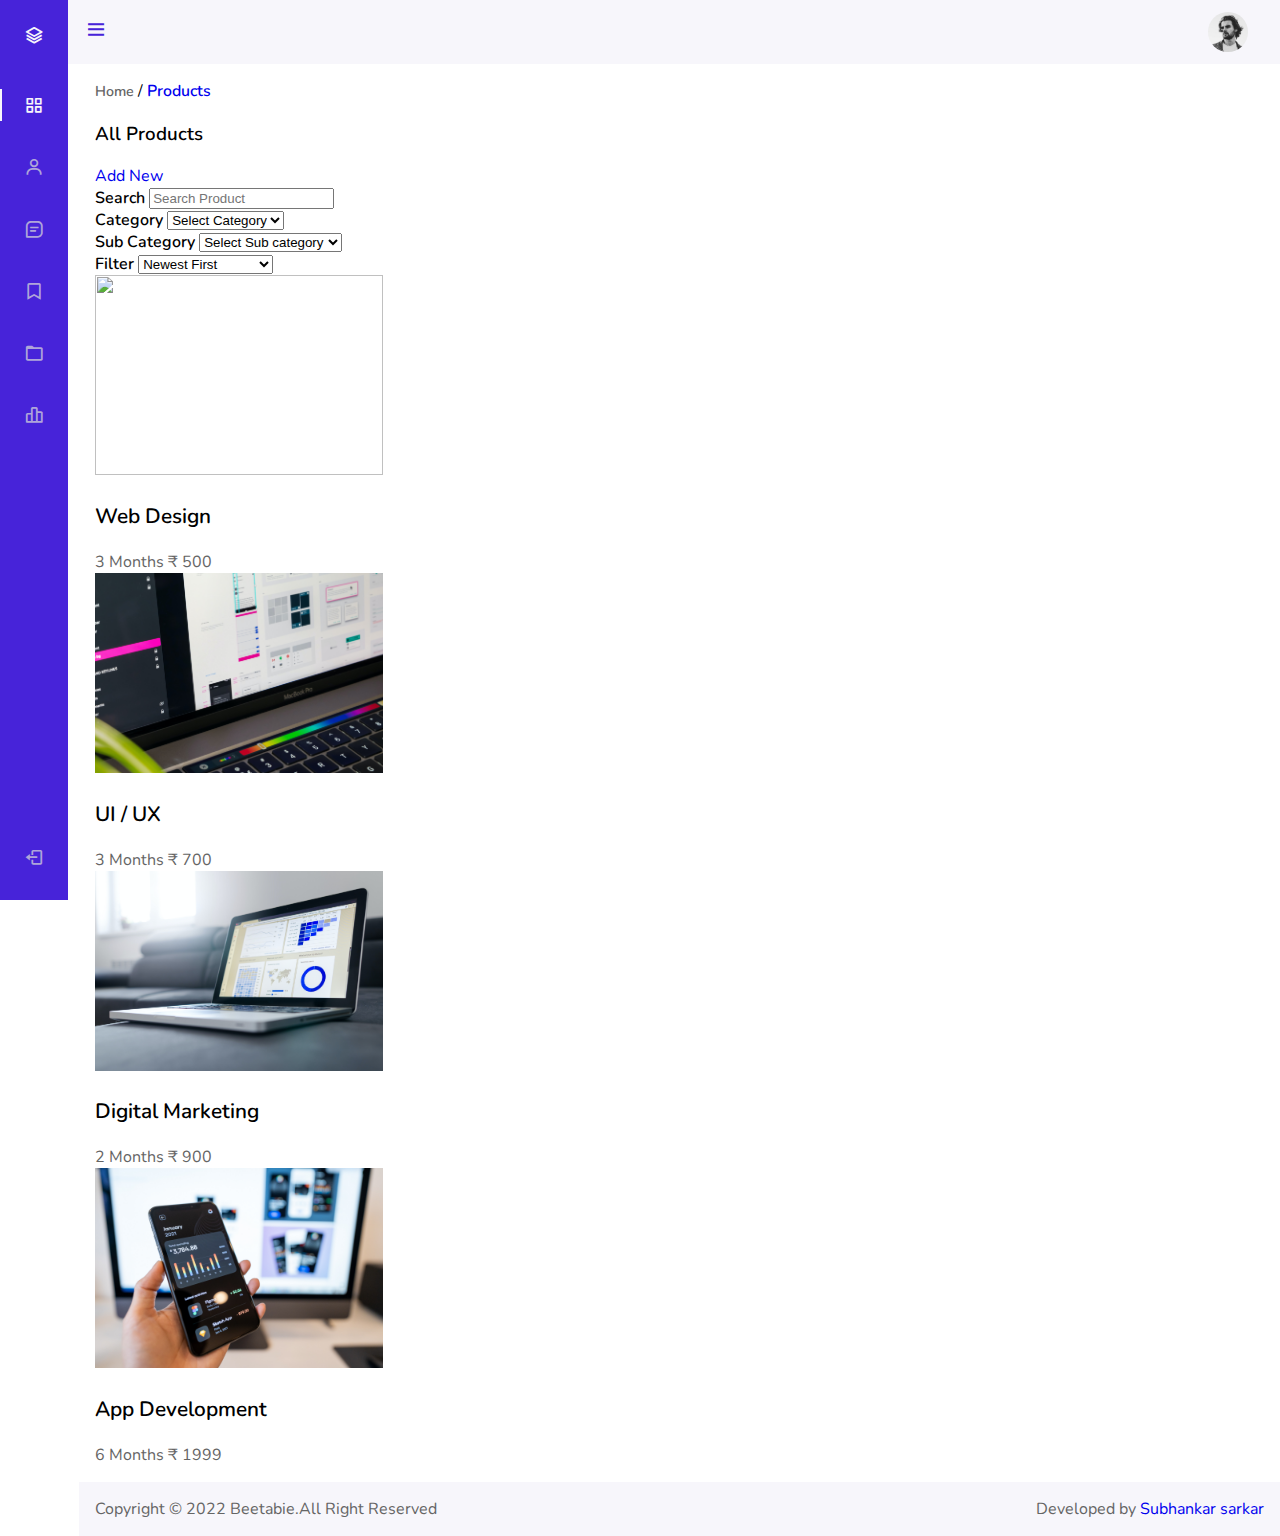
==== products.html @ 1b4a2f4e "intial push" ====
<!DOCTYPE html>
<html lang="en">

<head>
    <meta charset="UTF-8">
    <meta name="viewport" content="width=device-width, initial-scale=1.0">

    <!-- ===== BOX ICONS ===== -->
    <link href='https://cdn.jsdelivr.net/npm/boxicons@2.0.5/css/boxicons.min.css' rel='stylesheet'>

    <!-- ===== CSS ===== -->
    <link href="https://cdn.jsdelivr.net/npm/bootstrap@5.0.2/dist/css/bootstrap.min.css" rel="stylesheet"
        integrity="sha384-EVSTQN3/azprG1Anm3QDgpJLIm9Nao0Yz1ztcQTwFspd3yD65VohhpuuCOmLASjC" crossorigin="anonymous">
    <link rel="stylesheet" href="assets/css/styles.css">

    <title>Products</title>
</head>

<body id="body-pd">
    <header class="header" id="header">
        <div class="header__toggle">
            <i class='bx bx-menu' id="header-toggle"></i>
        </div>

        <div class="header__img">
            <img src="assets/img/perfil.jpg" alt="">
        </div>
    </header>

    <!-- sidenav  -->

    <div class="l-navbar" id="nav-bar">
        <nav class="nav">
            <div>
                <a href="#" class="nav__logo">
                    <i class='bx bx-layer nav__logo-icon'></i>
                    <span class="nav__logo-name">Bedimcode</span>
                </a>

                <div class="nav__list">
                    <a href="index.html" class="nav__link active">
                        <i class='bx bx-grid-alt nav__icon'></i>
                        <span class="nav__name">Dashboard</span>
                    </a>

                    <a href="products.html" class="nav__link">
                        <i class='bx bx-user nav__icon'></i>
                        <span class="nav__name">Products</span>
                    </a>

                    <a href="messages.html" class="nav__link">
                        <i class='bx bx-message-square-detail nav__icon'></i>
                        <span class="nav__name">Messages</span>
                    </a>

                    <a href="#" class="nav__link">
                        <i class='bx bx-bookmark nav__icon'></i>
                        <span class="nav__name">Favorites</span>
                    </a>

                    <a href="#" class="nav__link">
                        <i class='bx bx-folder nav__icon'></i>
                        <span class="nav__name">Data</span>
                    </a>

                    <a href="#" class="nav__link">
                        <i class='bx bx-bar-chart-alt-2 nav__icon'></i>
                        <span class="nav__name">Analytics</span>
                    </a>
                </div>
            </div>

            <a href="#" class="nav__link">
                <i class='bx bx-log-out nav__icon'></i>
                <span class="nav__name">Log Out</span>
            </a>
        </nav>
    </div>
    <!-- sidenav  -->
    <section class="componentContainer">
        <!-- <h1>Component</h1> -->
        <div class="navigation mb-3">
            <span class="rootMenu"><a href="#">Home</a> / </span><Span class="mainMenu"><a href="#">Products</a></Span>
        </div>

        <div class="row">
            <div class="col">
                <h3 style="font-weight: 600;">All Products</h3>
            </div>
            <div class="col d-flex flex-row-reverse">
                <a href="#" class="btn btn-primary mr-2 ">Add New</a>
            </div>
           
           
        </div>

        <!-- from  -->
        <div class="row">
            <div class="col">
                <span class="formLabel">Search</span>
                <input type="text" class="form-control mt-2" placeholder="Search Product" aria-label="Search">
            </div>
            <div class="col">
                <span class="formLabel">Category</span>
                <select class="form-select mt-2" id="floatingSelect" aria-label="Floating label select example">
                    <option selected>Select Category</option>
                    <option value="1">Category One</option>
                    <option value="2">Category Two</option>
                    <option value="3">Category Three</option>
                </select>
            </div>
            <div class="col">
                <span class="formLabel">Sub Category</span>
                <select class="form-select mt-2" id="floatingSelect" aria-label="Floating label select example">
                    <option selected>Select Sub category</option>
                    <option value="1">Sub Category One</option>
                    <option value="2">Sub Category Two</option>
                    <option value="3">Sub Category Three</option>
                </select>
            </div>
            <div class="col">
                <span class="formLabel">Filter</span>
                <select class="form-select mt-2" id="floatingSelect" aria-label="Floating label select example">
                    <option value="1" selected>Newest First</option>
                    <option value="2">Older First</option>
                    <option value="3">Price - Low to High</option>
                    <option value="3">Price - High to Low</option>
                </select>
            </div>
        </div>

        <div class="productContainer mt-5">
            <div class="row">
                <div class="col-md-3 mb-2 ProductCard">
                    <div class="card" style="width: 18rem;">
                        <img src="assets/img/web-design.jpg" class="card-img-top">
                        <div class="card-body">
                          <p class="card-title">Web Design</p>
                           <div class="d-flex justify-content-between">
                               <span class="productDetails">3 Months</span>
                               <span class="productDetails">₹ 500</span>
                           </div>
                        </div>
                      </div>
                </div>
                <div class="col-md-3 mb-2 ProductCard">
                    <div class="card" style="width: 18rem;">
                        <img src="assets/img/uiux.jpg" class="card-img-top">
                        <div class="card-body">
                          <p class="card-title">UI / UX</p>
                           <div class="d-flex justify-content-between">
                               <span class="productDetails">3 Months</span>
                               <span class="productDetails">₹ 700</span>
                           </div>
                        </div>
                      </div>
                </div>
                <div class="col-md-3 mb-2 ProductCard">
                    <div class="card" style="width: 18rem;">
                        <img src="assets/img/digitalmarketing.jpg" class="card-img-top">
                        <div class="card-body">
                          <p class="card-title">Digital Marketing</p>
                           <div class="d-flex justify-content-between">
                               <span class="productDetails">2 Months</span>
                               <span class="productDetails">₹ 900</span>
                           </div>
                        </div>
                      </div>
                </div>
                <div class="col-md-3 mb-2 ProductCard">
                    <div class="card" style="width: 18rem;">
                        <img src="assets/img/app.jpg" class="card-img-top">
                        <div class="card-body">
                          <p class="card-title">App Development</p>
                           <div class="d-flex justify-content-between">
                               <span class="productDetails">6 Months</span>
                               <span class="productDetails">₹ 1999</span>
                           </div>
                        </div>
                      </div>
                </div>

                
            </div>
        </div>


    </section>


    <footer>
        <ul>
            <li>Copyright &copy; 2022 Beetabie.All Right Reserved</li>
            <li>Developed by <a href="#">Subhankar sarkar</a></li>
        </ul>
    </footer>

    <!--===== MAIN JS =====-->
    <script src="https://cdn.jsdelivr.net/npm/bootstrap@5.0.2/dist/js/bootstrap.bundle.min.js"
        integrity="sha384-MrcW6ZMFYlzcLA8Nl+NtUVF0sA7MsXsP1UyJoMp4YLEuNSfAP+JcXn/tWtIaxVXM"
        crossorigin="anonymous"></script>

    <script src="assets/js/main.js"></script>
</body>

</html>
---- assets/css/styles.css ----
/*===== GOOGLE FONTS =====*/
@import url("https://fonts.googleapis.com/css2?family=Nunito:wght@400;600;700&display=swap");

/*===== VARIABLES CSS =====*/
:root{
  --header-height: 3rem;
  --nav-width: 68px;

  /*===== Colors =====*/
  --first-color: #4723D9;
  --first-color-light: #AFA5D9;
  --white-color: #F7F6FB;
  --scroll-bar: rgb(157, 19, 236);
  
  /*===== Font and typography =====*/
  --body-font: 'Nunito', sans-serif;
  --normal-font-size: 1rem;
  
  /*===== z index =====*/
  --z-fixed: 100;
}

/*===== BASE =====*/
*,::before,::after{
  box-sizing: border-box;
}

body{
  position: relative;
  margin: var(--header-height) 0 0 0;
  /* padding: 0 1rem; */
  font-family: var(--body-font);
  font-size: var(--normal-font-size);
  transition: .5s;
}

::-webkit-scrollbar {
  width: 10px;
}

/* ::-webkit-scrollbar-track {
  background-color: none;
} */

::-webkit-scrollbar-thumb {
  border-radius: 20px;
  /* box-shadow: inset 0 0 6px rgba(0, 0, 0, 0.3); */
  background-color: darkgrey;
}

a{
  text-decoration: none;
}

/*===== HEADER =====*/
.header{
  width: 100%;
  height: var(--header-height);
  position: fixed;
  top: 0;
  left: 0;
  display: flex;
  align-items: center;
  justify-content: space-between;
  padding: 0 1rem;
  background-color: var(--white-color);
  z-index: var(--z-fixed);
  transition: .5s;
}

.header__toggle{
  color: var(--first-color);
  font-size: 1.5rem;
  cursor: pointer;
}

.header__img{
  width: 35px;
  height: 35px;
  display: flex;
  justify-content: center;
  border-radius: 50%;
  overflow: hidden;
}

.header__img img{
  width: 40px;
}

/*===== NAV =====*/
.l-navbar{
  position: fixed;
  top: 0;
  left: -30%;
  width: var(--nav-width);
  height: 100vh;
  background-color: var(--first-color);
  padding: .5rem 1rem 0 0;
  transition: .5s;
  z-index: var(--z-fixed);
}

.nav{
  height: 100%;
  display: flex;
  flex-direction: column;
  justify-content: space-between;
  overflow: hidden;
}

.nav__logo, .nav__link{
  display: grid;
  grid-template-columns: max-content max-content;
  align-items: center;
  column-gap: 1rem;
  padding: .5rem 0 .5rem 1.5rem;
}

.nav__logo{
  margin-bottom: 2rem;
}

.nav__logo-icon{
  font-size: 1.25rem;
  color: var(--white-color);
}

.nav__logo-name{
  color: var(--white-color);
  font-weight: 700;
}

.nav__link{
  position: relative;
  color: var(--first-color-light);
  margin-bottom: 1.5rem;
  transition: .3s;
}

.nav__link:hover{
  color: var(--white-color);
}

.nav__icon{
  font-size: 1.25rem;
}

/*Show navbar movil*/
.show{
  left: 0;
}

/*Add padding body movil*/
.body-pd{
  padding-left: calc(var(--nav-width) + 1rem);
}

/*Active links*/
.active{
  color: var(--white-color);
}

.active::before{
  content: '';
  position: absolute;
  left: 0;
  width: 2px;
  height: 32px;
  background-color: var(--white-color);
}

.componentContainer{
  width: 100%;
  padding: 1rem;
}
.rootMenu a{
  font-size: 0.89rem;
  color: #656565;
  font-weight: 600;
}
.mainMenu{
  font-size: 0.99rem;
  font-weight: 600;
}

.numBox{
  width: 400px;
  display: flex; 
  align-items: center;
  justify-content: space-evenly;
  border-radius: 13px;
  background-color: rgb(248, 248, 248);
  box-shadow: 3px 4px 12px -4px #454545a1;
}
.numBox .numIcon {
  font-size: 35px;
  margin: 9px;
  width: 70px;
  height: 70px;
  display: flex; 
  align-items: center;
  justify-content: space-evenly;
  padding: 1.5rem;
  color: #fff;
  border-radius: 50%;
}

.numDetails{
  width: 50%;
  display: flex;
  flex-direction: column;
}
.numHead{
  font-size: 1.2rem;
  font-weight: 700;
}

/* recentData Table  */
#recentData .recentProduct{
  font-size: 1.08rem;
}
.recentDate{
  color: #656565;
  font-size: 0.8rem;
}
.rightdata{
  display: flex;
  flex-direction: column;
  justify-content: center;
  align-items: center;
  padding: 23px;
}
.chart{
  position: relative;
  width: 60%;
  height: 100%;
  overflow: hidden;
}
.formLabel{
  font-weight: 600;
}
.ProductCard{
  cursor: pointer;
}
.ProductCard .card-title{
  font-size: 1.3rem;
  font-weight: 600;
}
.ProductCard .card img{
  width: 100%;
  height: 200px;
  object-fit: cover;
}
.productDetails{
  color: #656565;
}
.btn-primary:hover{

  box-shadow: 0 3px 2px 0 rgb(77 131 255 / 14%),
              0 3px 1px -2px rgb(77 131 255 / 20%), 
              0 2px 5px 0 rgb(77 131 255 / 12%);
}


/* message  */
.messagelist{
  height: 70vh;
  background-color: #F7F6FB;
  border-right: 1px solid rgba(165, 161, 161, 0.582);
  overflow-y: scroll;
  padding: 0;
  
}
.messagelist::-webkit-scrollbar{
  width: 10px;
}
.messagelist::-webkit-scrollbar-thumb{
  background-color: var(--scroll-bar);
  border-radius: 25px;
}

.chat-individual{
  margin-bottom: 3px;
  cursor: pointer;
  background-color: #fff;
  padding: 3px 11px;
  width: 100%;
}
 .chat-user{
  font-size: 1.1rem;
  font-weight: 600;
  margin: 0;
}
.chat-individual .chat-subject{
  font-size: 0.95rem;
  font-weight: 300;
  color: #656565;
  margin: 0;
  padding-bottom: 5px;
}


.chat{
  height: 70vh;
  background-color: var(--white-color);
  padding: 0;
  margin: 0;
  flex-direction: column;
}

.chat-header{
  margin: 0px;
  background-color: #fff;
  padding: 5px 11px;
  width: 100%;
  max-height: 13%;
  border-bottom: 1px solid rgba(165, 161, 161, 0.582);
  border-top: 1px solid rgba(165, 161, 161, 0.582);
  
}
.chat-msg{
  width: 100%;
  height: 87%;
  overflow-y: scroll;
}
.chat-msg::-webkit-scrollbar{
  width: 10px;
}
.chat-msg::-webkit-scrollbar-thumb{
  background-color: var(--scroll-bar);
  border-radius: 25px;
}


.chat-msg .msgContainer{
  height: 100%;
  padding: 1.3rem;
}

.client{
  width: 100%;
  padding: 0.6rem;
  display: inline-block;
}
.client .client-msg{
  background-color: rgb(20, 228, 228);
  max-width: 50%;
  padding: 0.8rem;
  color: white;
  border-radius: 10px 10px  10px 0;
}
.admin{
  width: 100%;
  padding: 0.6rem;
  display: inline-block;
}
.admin .admin-msg{
  background-color: rgb(219, 223, 223);
  max-width: 50%;
  padding: 0.8rem;
  color: #000;
  border-radius: 10px 10px 0 10px;
}

.send-msg{
width: 100%;
background-color: #4723D9;
padding: 5px ;

display: flex;
justify-content: center;
align-items: center;
}
.send-msg input{
  width: 93%;

}
.send-msg button{
  border: none;
  background-color: transparent;
  outline: none;
}
.send-msg button i{
  font-size: 2rem;
  color: white;
  cursor: pointer;
}



footer{
  width: 100%;
  background-color: var(--white-color);
  padding: 1rem 1rem;
}
footer ul{
  display: flex;
  align-items: center;
  justify-content: space-between;
  list-style: none;
  margin: 0;
  padding: 0;
  color: #656565;
}


/* ===== MEDIA QUERIES=====*/
@media screen and (min-width: 768px){
  body{
    margin: calc(var(--header-height) + 1rem) 0 0 0;
    padding-left: calc(var(--nav-width) + 0.7rem);
  }

  .header{
    height: calc(var(--header-height) + 1rem);
    padding: 0 2rem 0 calc(var(--nav-width) + 1rem);
  }

  .header__img{
    width: 40px;
    height: 40px;
  }

  .header__img img{
    width: 45px;
  }

  .l-navbar{
    left: 0;
    padding: 1rem 1rem 0 0;
  }
  
  /*Show navbar desktop*/
  .show{
    width: calc(var(--nav-width) + 156px);
  }

  /*Add padding body desktop*/
  .body-pd{
    padding-left: calc(var(--nav-width) + 165px);
  }
}
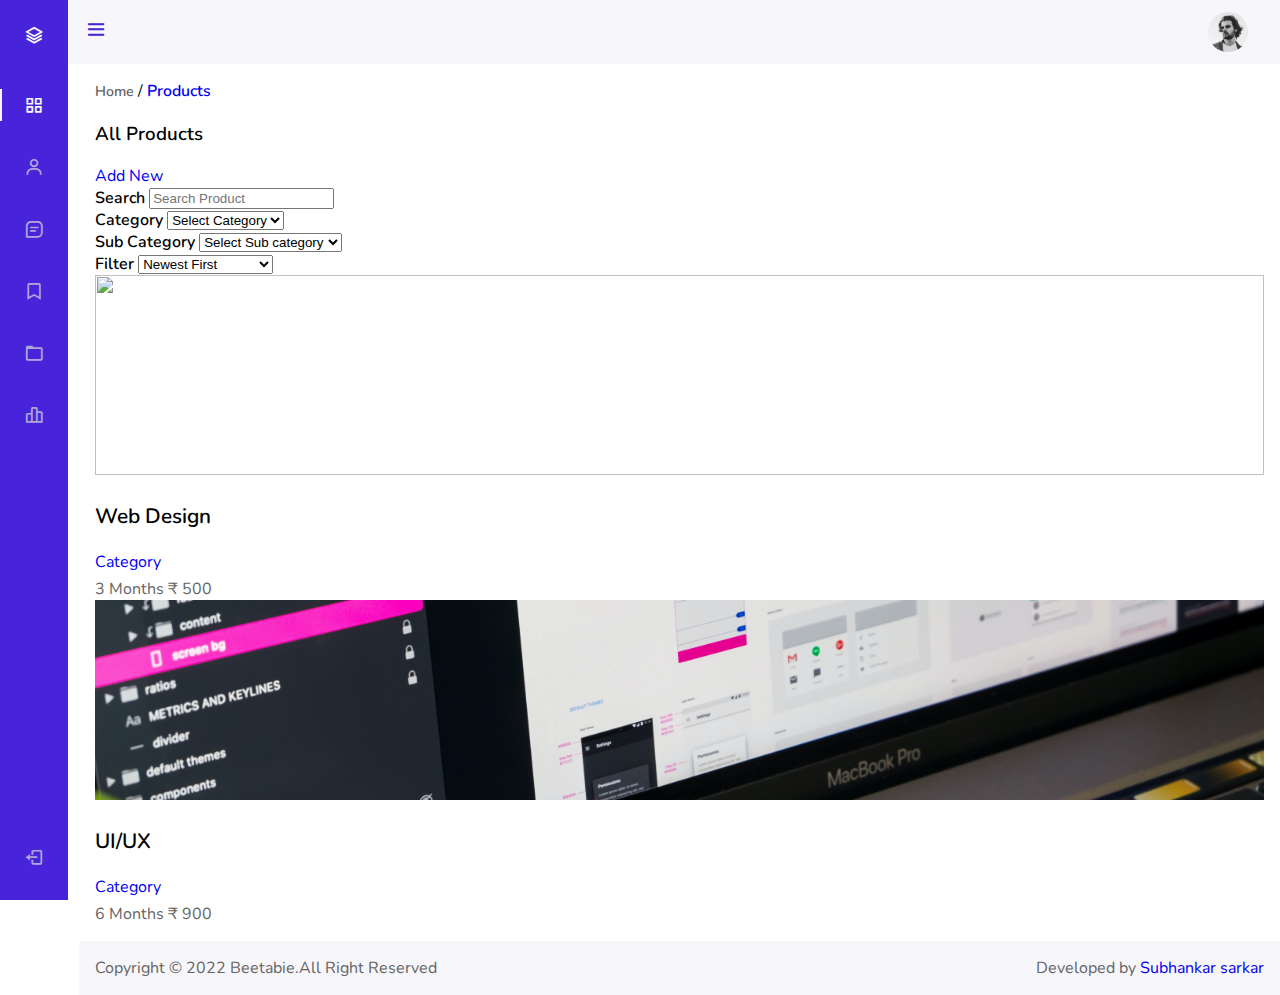
==== commit feb6b614: "Add new product page" ====
--- a/products.html
+++ b/products.html
@@ -88,7 +88,7 @@
                 <h3 style="font-weight: 600;">All Products</h3>
             </div>
             <div class="col d-flex flex-row-reverse">
-                <a href="#" class="btn btn-primary mr-2 ">Add New</a>
+                <a href="product.html" class="btn btn-primary mr-2 ">Add New</a>
             </div>
            
            
@@ -130,12 +130,13 @@
         </div>
 
         <div class="productContainer mt-5">
-            <div class="row">
+            <div class="row d-flex ">
                 <div class="col-md-3 mb-2 ProductCard">
-                    <div class="card" style="width: 18rem;">
+                    <div class="card" >
                         <img src="assets/img/web-design.jpg" class="card-img-top">
                         <div class="card-body">
-                          <p class="card-title">Web Design</p>
+                          <p class="card-title m-0">Web Design</p>
+                            <p class="product-category"><a href="#">Category</a></p>
                            <div class="d-flex justify-content-between">
                                <span class="productDetails">3 Months</span>
                                <span class="productDetails">₹ 500</span>
@@ -143,38 +144,16 @@
                         </div>
                       </div>
                 </div>
+               
                 <div class="col-md-3 mb-2 ProductCard">
-                    <div class="card" style="width: 18rem;">
+                    <div class="card" >
                         <img src="assets/img/uiux.jpg" class="card-img-top">
                         <div class="card-body">
-                          <p class="card-title">UI / UX</p>
-                           <div class="d-flex justify-content-between">
-                               <span class="productDetails">3 Months</span>
-                               <span class="productDetails">₹ 700</span>
-                           </div>
-                        </div>
-                      </div>
-                </div>
-                <div class="col-md-3 mb-2 ProductCard">
-                    <div class="card" style="width: 18rem;">
-                        <img src="assets/img/digitalmarketing.jpg" class="card-img-top">
-                        <div class="card-body">
-                          <p class="card-title">Digital Marketing</p>
-                           <div class="d-flex justify-content-between">
-                               <span class="productDetails">2 Months</span>
-                               <span class="productDetails">₹ 900</span>
-                           </div>
-                        </div>
-                      </div>
-                </div>
-                <div class="col-md-3 mb-2 ProductCard">
-                    <div class="card" style="width: 18rem;">
-                        <img src="assets/img/app.jpg" class="card-img-top">
-                        <div class="card-body">
-                          <p class="card-title">App Development</p>
+                          <p class="card-title m-0">UI/UX</p>
+                            <p class="product-category"><a href="#">Category</a></p>
                            <div class="d-flex justify-content-between">
                                <span class="productDetails">6 Months</span>
-                               <span class="productDetails">₹ 1999</span>
+                               <span class="productDetails">₹ 900</span>
                            </div>
                         </div>
                       </div>
--- a/assets/css/styles.css
+++ b/assets/css/styles.css
@@ -246,10 +246,17 @@
   font-size: 1.3rem;
   font-weight: 600;
 }
+
+
 .ProductCard .card img{
   width: 100%;
   height: 200px;
   object-fit: cover;
+}
+.product-category{
+  font-size: 1rem;
+  color: #656565;
+  margin-bottom: 5px;
 }
 .productDetails{
   color: #656565;
@@ -387,6 +394,37 @@
 }
 
 
+/* add product  */
+.feature-img{
+  /* border: 2px solid red; */
+  height: 250px;
+  width: 100%;
+}
+.product-img{
+  display: flex;
+  justify-content: center;
+  align-items: center;
+}
+
+
+
+
+
+
+
+
+
+
+
+
+
+
+
+
+
+
+
+
 
 footer{
   width: 100%;
